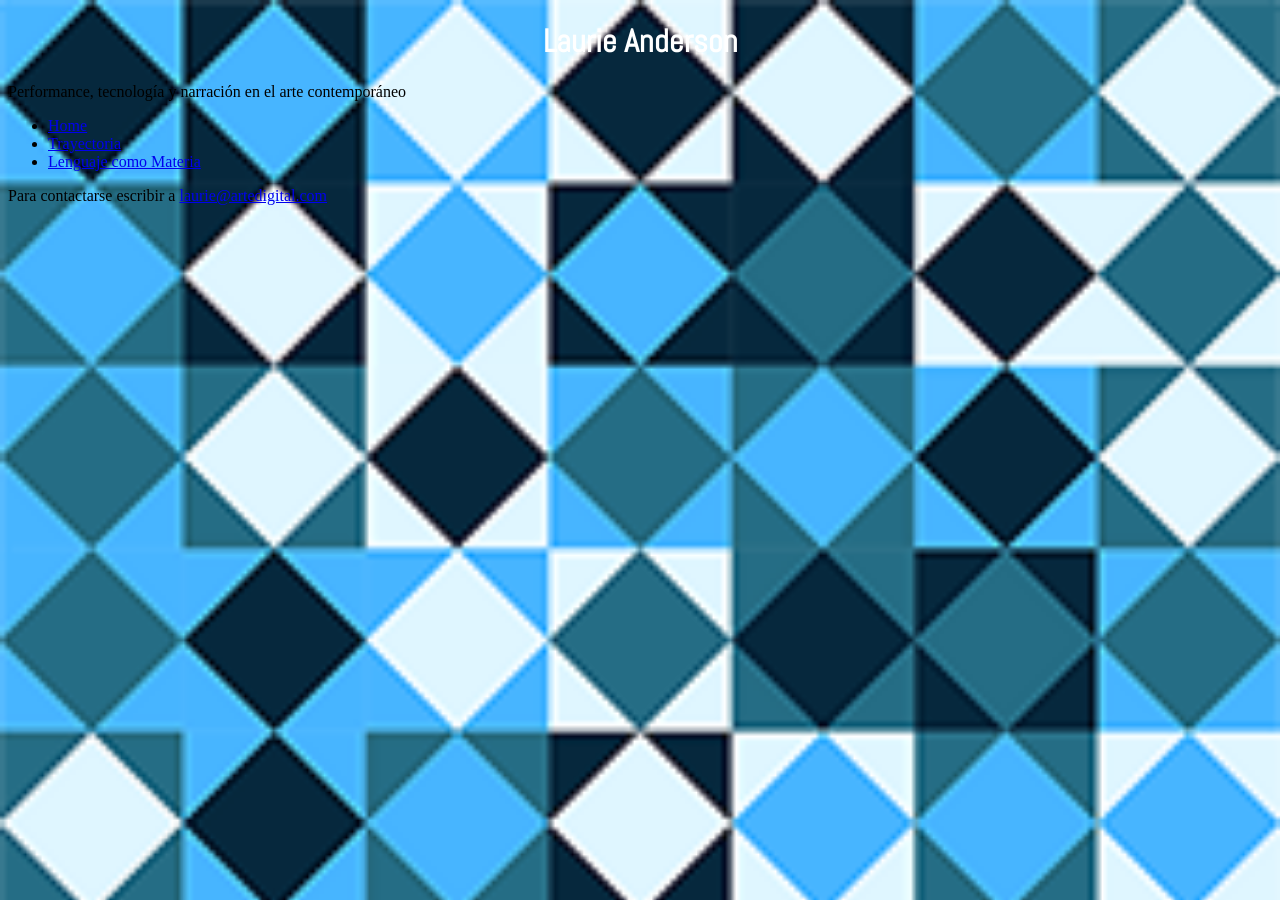
==== lenguajeComoMateria.html @ 3a55c718 "3ero vinculada la fuente de google en las 3 páginas y la hoja de estilos. Las 3 páginas tienen defin" ====
<!DOCTYPE html>
<html lang="en">
<head>
    <meta charset="UTF-8">
    <title>Lenguaje como Materia</title>
    <link href="https://fonts.googleapis.com/css2?family=Abel&family=Lato:ital,wght@0,100;0,300;0,400;0,700;0,900;1,100;1,300;1,400;1,700;1,900&display=swap" rel="stylesheet">
    <link rel="stylesheet" href="css/estilos.css">
</head>
<body>
   <header>
     <h1>Laurie Anderson</h1>
     <p>Performance, tecnología y narración en el arte contemporáneo</p>
         <nav>
             <ul>
                 <li><a href="index.html">Home</a></li>
                 <li><a href="trayectoria.html">Trayectoria</a></li> 
                 <li><a href="lenguajeComoMateria.html">Lenguaje como Materia</a></li>
             </ul>
         </nav>
   </header>

   <footer>
     <p>Para contactarse escribir a <a href="mailto: laurie@artedigital.com">laurie@artedigital.com</a></p>
   </footer>
</body>
</html>
---- css/estilos.css ----
body {
    background-image: url(../img/fondo.png);
    background-size: cover;
    background-repeat: no-repeat;
}
h1 {
    font-family: 'Abel', sans-serif;
    color: white;
    text-align: center;

}
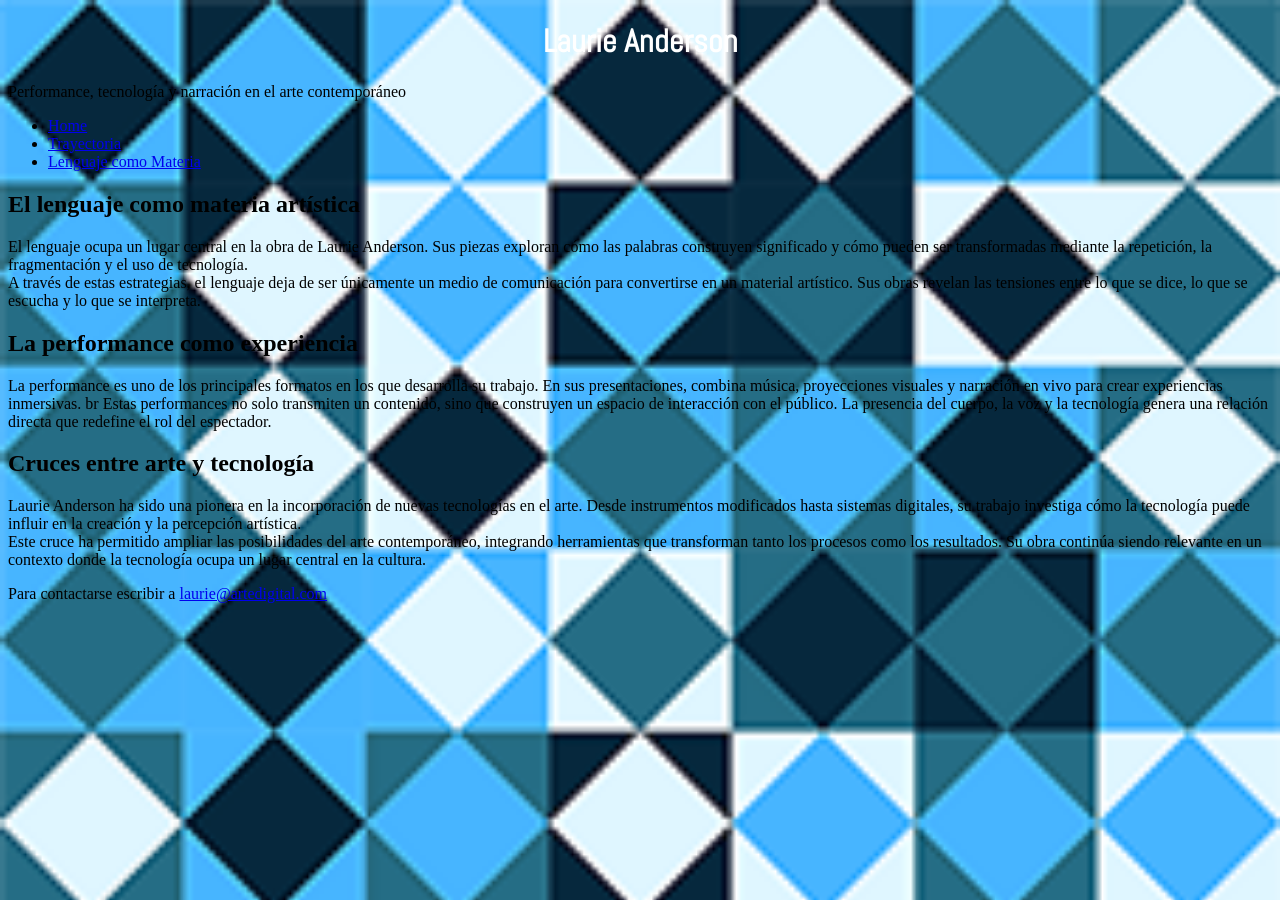
==== commit aeab4ded: "4to versión con la distribución semántica de los contenidos de las 3 paginas" ====
--- a/lenguajeComoMateria.html
+++ b/lenguajeComoMateria.html
@@ -7,6 +7,7 @@
     <link rel="stylesheet" href="css/estilos.css">
 </head>
 <body>
+    
    <header>
      <h1>Laurie Anderson</h1>
      <p>Performance, tecnología y narración en el arte contemporáneo</p>
@@ -19,8 +20,35 @@
          </nav>
    </header>
 
+   <article>
+     <section>
+         <h2>El lenguaje como materia artística</h2>
+             <p>El lenguaje ocupa un lugar central en la obra de Laurie Anderson. Sus piezas exploran cómo las palabras construyen significado y cómo pueden ser transformadas mediante la repetición, la fragmentación y el uso de tecnología. <br>
+
+             A través de estas estrategias, el lenguaje deja de ser únicamente un medio de comunicación para convertirse en un material artístico. Sus obras revelan las tensiones entre lo que se dice, lo que se escucha y lo que se interpreta.
+             </p>
+     </section>
+
+     <section>
+         <h2>La performance como experiencia</h2>
+             <p>La performance es uno de los principales formatos en los que desarrolla su trabajo. En sus presentaciones, combina música, proyecciones visuales y narración en vivo para crear experiencias inmersivas. br
+ 
+             Estas performances no solo transmiten un contenido, sino que construyen un espacio de interacción con el público. La presencia del cuerpo, la voz y la tecnología genera una relación directa que redefine el rol del espectador.
+             </p>
+     </section>
+
+     <section>
+         <h2>Cruces entre arte y tecnología</h2>
+             <p>Laurie Anderson ha sido una pionera en la incorporación de nuevas tecnologías en el arte. Desde instrumentos modificados hasta sistemas digitales, su trabajo investiga cómo la tecnología puede influir en la creación y la percepción artística. <br>
+
+             Este cruce ha permitido ampliar las posibilidades del arte contemporáneo, integrando herramientas que transforman tanto los procesos como los resultados. Su obra continúa siendo relevante en un contexto donde la tecnología ocupa un lugar central en la cultura.
+             </p>
+     </section>
+   </article>
+
    <footer>
      <p>Para contactarse escribir a <a href="mailto: laurie@artedigital.com">laurie@artedigital.com</a></p>
    </footer>
+
 </body>
 </html>
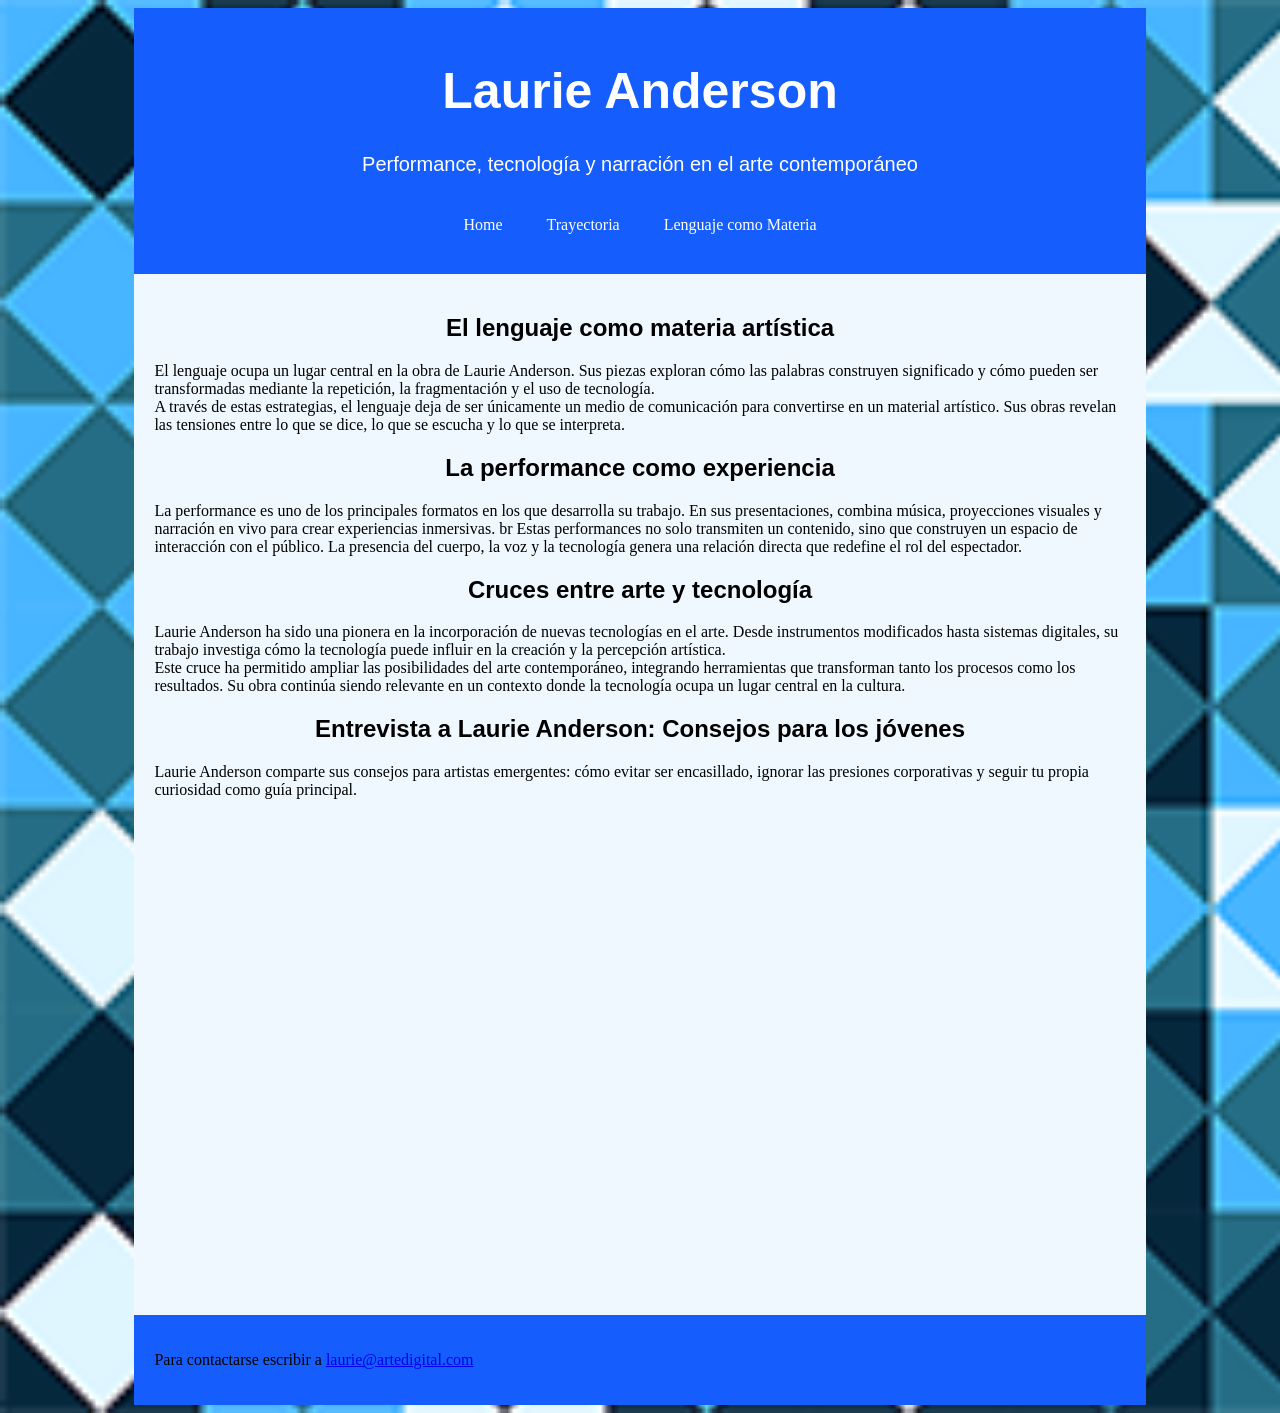
==== commit ddcf115c: "5to Versión con video insertado y detalles de estilos para la barra de navegación" ====
--- a/lenguajeComoMateria.html
+++ b/lenguajeComoMateria.html
@@ -7,7 +7,7 @@
     <link rel="stylesheet" href="css/estilos.css">
 </head>
 <body>
-    
+
    <header>
      <h1>Laurie Anderson</h1>
      <p>Performance, tecnología y narración en el arte contemporáneo</p>
@@ -44,6 +44,15 @@
              Este cruce ha permitido ampliar las posibilidades del arte contemporáneo, integrando herramientas que transforman tanto los procesos como los resultados. Su obra continúa siendo relevante en un contexto donde la tecnología ocupa un lugar central en la cultura.
              </p>
      </section>
+
+     <section>
+         <h2>Entrevista a Laurie Anderson: Consejos para los jóvenes</h2>
+             <p>Laurie Anderson comparte sus consejos para artistas emergentes: cómo evitar ser encasillado, ignorar las presiones corporativas y seguir tu propia curiosidad como guía principal.</p>
+
+             <iframe width="1309" height="480" src="https://www.youtube.com/embed/Vzt2p4XkKco" title="Laurie Anderson Interview: Advice to the Young" frameborder="0" allow="accelerometer; autoplay; clipboard-write; encrypted-media; gyroscope; picture-in-picture; web-share" referrerpolicy="strict-origin-when-cross-origin" allowfullscreen></iframe>
+             
+     </section>
+
    </article>
 
    <footer>
--- a/css/estilos.css
+++ b/css/estilos.css
@@ -1,11 +1,101 @@
+/*estilos body*/
+
 body {
     background-image: url(../img/fondo.png);
     background-size: cover;
     background-repeat: no-repeat;
 }
-h1 {
-    font-family: 'Abel', sans-serif;
+
+/*estilos header*/
+
+h1  {
+    font-family: 'Lato', sans-serif;
+    font-size: 50px;
     color: white;
     text-align: center;
 
-}+}
+
+header p {
+    font-family: 'Lato', sans-serif;
+    font-size: 20px;
+    color: white;
+    text-align: center;
+
+}
+
+
+header {
+    box-sizing: border-box;   
+    width: 80%;
+    max-width: 1820px;
+    margin: 0 auto;          
+    padding: 20px;
+    background-color: #155DFC;
+}
+
+nav ul {
+    list-style: none;     
+    padding: 0;           
+    margin: 0;            
+    text-align: center;   
+}
+
+nav ul li {
+    display: inline-block; 
+    padding: 20px;         
+}
+ 
+nav ul li:hover a {
+    color: rgb(12, 54, 116);         
+    text-decoration: none; 
+}
+
+nav ul li a {
+    color: white;         
+    text-decoration: none; 
+} 
+
+
+/*estilos article*/
+
+h2 {
+    font-family: 'Lato', sans-serif;
+    color: black;
+    text-align: center;
+
+}
+
+
+article {
+    box-sizing: border-box;   
+    width: 80%;
+    max-width: 1820px;
+    margin: 0 auto;          
+    padding: 20px;
+    background-color: aliceblue;
+}
+
+img {
+    display: block;
+    margin: 0 auto;
+    width: 80%;
+}
+
+iframe {
+    display: block;
+    margin: 0 auto;
+    width: 80%;
+}
+
+/*estilos footer*/
+
+footer {
+    box-sizing: border-box;   
+    width: 80%;
+    max-width: 1820px;
+    margin: 0 auto;          
+    padding: 20px;
+    background-color: #155DFC;
+}
+    
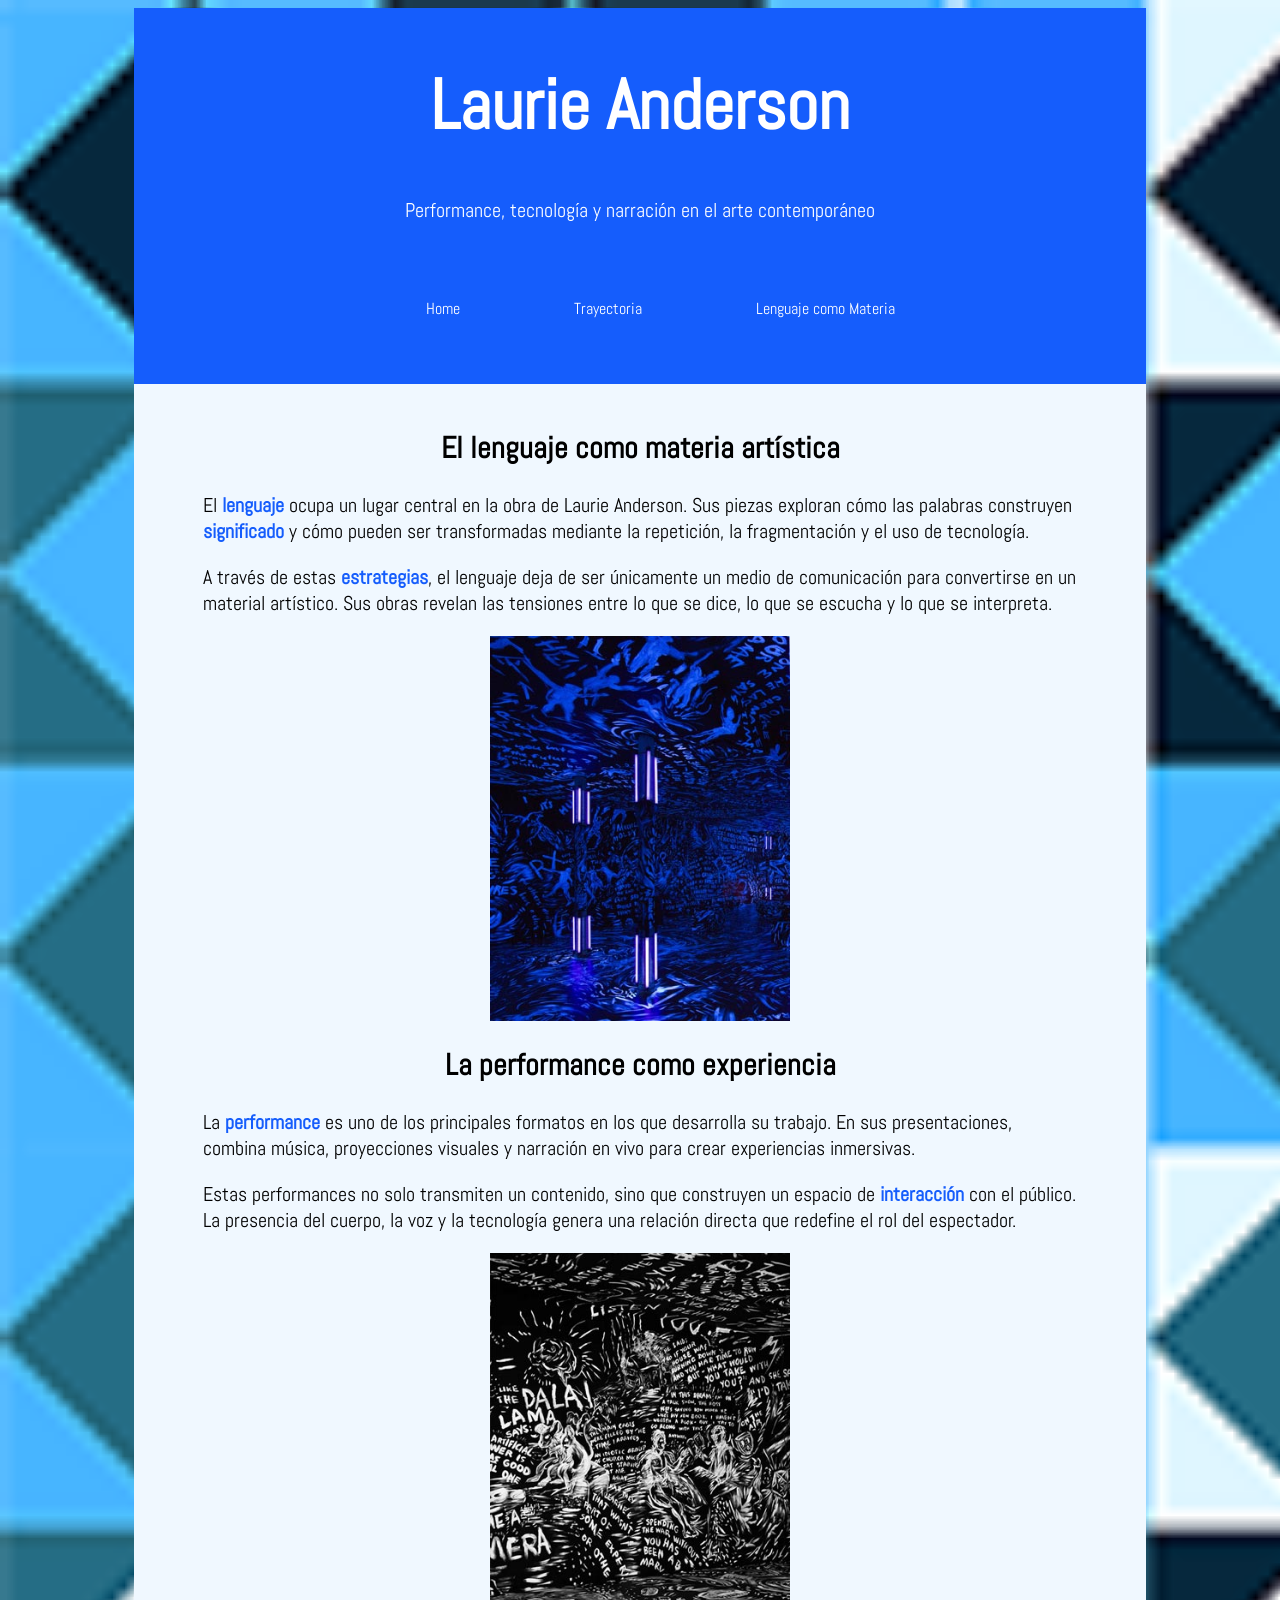
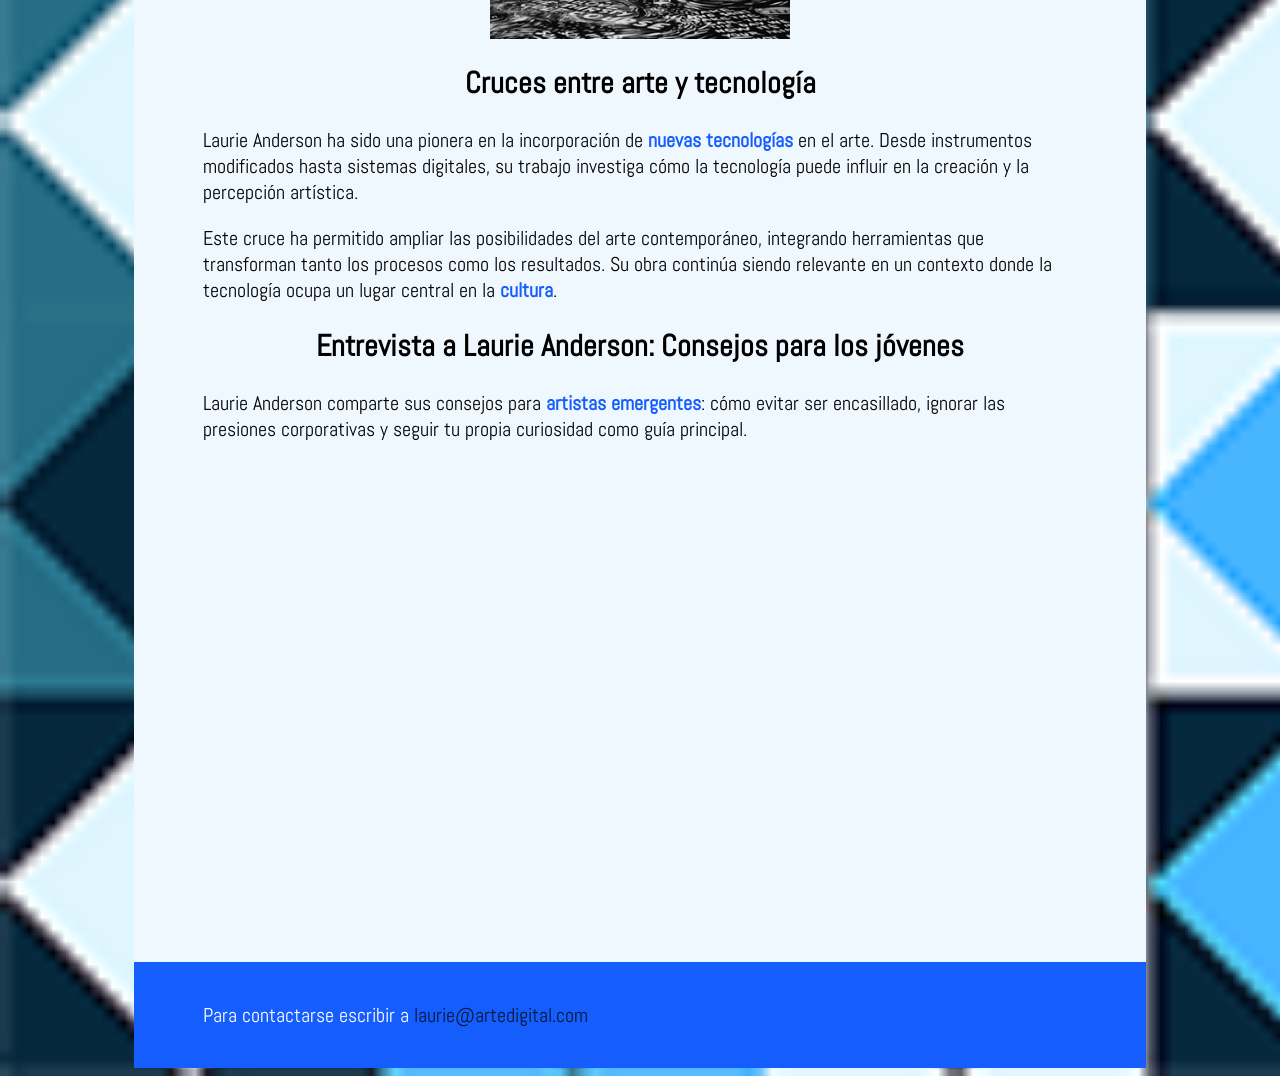
==== commit cc3f8c9e: "6to versión antes de pasarlo por la IA para que me recomiende mejoras" ====
--- a/lenguajeComoMateria.html
+++ b/lenguajeComoMateria.html
@@ -1,5 +1,5 @@
 <!DOCTYPE html>
-<html lang="en">
+<html lang="es">
 <head>
     <meta charset="UTF-8">
     <title>Lenguaje como Materia</title>
@@ -23,36 +23,39 @@
    <article>
      <section>
          <h2>El lenguaje como materia artística</h2>
-             <p>El lenguaje ocupa un lugar central en la obra de Laurie Anderson. Sus piezas exploran cómo las palabras construyen significado y cómo pueden ser transformadas mediante la repetición, la fragmentación y el uso de tecnología. <br>
+             <p>El <strong>lenguaje</strong> ocupa un lugar central en la obra de Laurie Anderson. Sus piezas exploran cómo las palabras construyen <strong>significado</strong> y cómo pueden ser transformadas mediante la repetición, la fragmentación y el uso de tecnología.</p>
 
-             A través de estas estrategias, el lenguaje deja de ser únicamente un medio de comunicación para convertirse en un material artístico. Sus obras revelan las tensiones entre lo que se dice, lo que se escucha y lo que se interpreta.
+             <p>A través de estas <strong>estrategias</strong>, el lenguaje deja de ser únicamente un medio de comunicación para convertirse en un material artístico. Sus obras revelan las tensiones entre lo que se dice, lo que se escucha y lo que se interpreta.
              </p>
+
+             <img src="./img/anderson-4.jpg" alt="instalación de realidad virtual Chalkroom, creada por la artista Laurie Anderson junto con Hsin-Chien Huang">
      </section>
 
      <section>
          <h2>La performance como experiencia</h2>
-             <p>La performance es uno de los principales formatos en los que desarrolla su trabajo. En sus presentaciones, combina música, proyecciones visuales y narración en vivo para crear experiencias inmersivas. br
+             <p>La <strong>performance</strong> es uno de los principales formatos en los que desarrolla su trabajo. En sus presentaciones, combina música, proyecciones visuales y narración en vivo para crear experiencias inmersivas.</p>
  
-             Estas performances no solo transmiten un contenido, sino que construyen un espacio de interacción con el público. La presencia del cuerpo, la voz y la tecnología genera una relación directa que redefine el rol del espectador.
+             <p>Estas performances no solo transmiten un contenido, sino que construyen un espacio de <strong>interacción</strong> con el público. La presencia del cuerpo, la voz y la tecnología genera una relación directa que redefine el rol del espectador.
              </p>
+
+             <img src="./img/anderson-3.jpg" alt="instalación artística de Laurie Anderson titulada The Weather">
      </section>
 
      <section>
          <h2>Cruces entre arte y tecnología</h2>
-             <p>Laurie Anderson ha sido una pionera en la incorporación de nuevas tecnologías en el arte. Desde instrumentos modificados hasta sistemas digitales, su trabajo investiga cómo la tecnología puede influir en la creación y la percepción artística. <br>
+             <p>Laurie Anderson ha sido una pionera en la incorporación de <strong>nuevas tecnologías</strong> en el arte. Desde instrumentos modificados hasta sistemas digitales, su trabajo investiga cómo la tecnología puede influir en la creación y la percepción artística.</p>
 
-             Este cruce ha permitido ampliar las posibilidades del arte contemporáneo, integrando herramientas que transforman tanto los procesos como los resultados. Su obra continúa siendo relevante en un contexto donde la tecnología ocupa un lugar central en la cultura.
+             <p>Este cruce ha permitido ampliar las posibilidades del arte contemporáneo, integrando herramientas que transforman tanto los procesos como los resultados. Su obra continúa siendo relevante en un contexto donde la tecnología ocupa un lugar central en la <strong>cultura</strong>.
              </p>
      </section>
 
      <section>
          <h2>Entrevista a Laurie Anderson: Consejos para los jóvenes</h2>
-             <p>Laurie Anderson comparte sus consejos para artistas emergentes: cómo evitar ser encasillado, ignorar las presiones corporativas y seguir tu propia curiosidad como guía principal.</p>
+             <p>Laurie Anderson comparte sus consejos para <strong>artistas emergentes</strong>: cómo evitar ser encasillado, ignorar las presiones corporativas y seguir tu propia curiosidad como guía principal.</p>
 
              <iframe width="1309" height="480" src="https://www.youtube.com/embed/Vzt2p4XkKco" title="Laurie Anderson Interview: Advice to the Young" frameborder="0" allow="accelerometer; autoplay; clipboard-write; encrypted-media; gyroscope; picture-in-picture; web-share" referrerpolicy="strict-origin-when-cross-origin" allowfullscreen></iframe>
-             
+
      </section>
-
    </article>
 
    <footer>
--- a/css/estilos.css
+++ b/css/estilos.css
@@ -9,15 +9,15 @@
 /*estilos header*/
 
 h1  {
-    font-family: 'Lato', sans-serif;
-    font-size: 50px;
+    font-family: 'Abel', sans-serif;
+    font-size: 70px;
     color: white;
     text-align: center;
 
 }
 
 header p {
-    font-family: 'Lato', sans-serif;
+    font-family: 'Abel', sans-serif;
     font-size: 20px;
     color: white;
     text-align: center;
@@ -29,25 +29,27 @@
     box-sizing: border-box;   
     width: 80%;
     max-width: 1820px;
+    height: auto;
     margin: 0 auto;          
-    padding: 20px;
+    padding: 5px;
     background-color: #155DFC;
 }
 
 nav ul {
     list-style: none;     
-    padding: 0;           
-    margin: 0;            
+    margin: 5px;            
     text-align: center;   
 }
 
 nav ul li {
+    font-family: 'Abel', sans-serif;
     display: inline-block; 
-    padding: 20px;         
+    padding: 5px;   
+    margin: 50px;      
 }
  
 nav ul li:hover a {
-    color: rgb(12, 54, 116);         
+    color: rgb(7, 25, 53);         
     text-decoration: none; 
 }
 
@@ -60,7 +62,8 @@
 /*estilos article*/
 
 h2 {
-    font-family: 'Lato', sans-serif;
+    font-family: 'Abel', sans-serif;
+    font-size: 30px;
     color: black;
     text-align: center;
 
@@ -76,17 +79,73 @@
     background-color: aliceblue;
 }
 
+p {
+    display: block;
+    margin: 20px auto;
+    width: 90%;
+    font-family: 'Abel', sans-serif;
+    font-size: 20px;
+    color: black;
+    text-align: left;
+
+}
+
+strong {
+    color: #155DFC;
+}
+
+section ul {     
+    margin: 5px;            
+    text-align: left;   
+}
+
+section ul li {
+    font-family: 'Abel', sans-serif;
+    font-size: 30px;
+    list-style: square;
+    display: block; 
+    padding: 5px;   
+    margin: 20px;      
+}
+
 img {
+    display: block;
+    margin: 0 auto;
+    width: 300px;
+    height: auto;
+}
+
+#home {
+    width: 80%;
+    height: auto;
+}
+
+#trayectoria {
+    width: 80%;
+    height: auto;
+}
+iframe {
     display: block;
     margin: 0 auto;
     width: 80%;
 }
 
-iframe {
-    display: block;
-    margin: 0 auto;
-    width: 80%;
+/*estilos Home*/
+
+#cita {
+    font-family: 'Abel', sans-serif;
+    background-color: aquamarine;
+    font-size: 30px;
+    color: white;
+    margin-top: 20px;
 }
+
+#cita p {
+    font-family: amarante, static;
+    padding: 10px;
+    text-align: center;
+}
+
 
 /*estilos footer*/
 
@@ -98,4 +157,15 @@
     padding: 20px;
     background-color: #155DFC;
 }
+
+footer p {
+    font-family: 'Abel', sans-serif;
+    font-size: 20px;
+    color: white;
+}
+
+footer p a {
+    color: rgb(7, 25, 53);         
+    text-decoration: none; 
+}
     
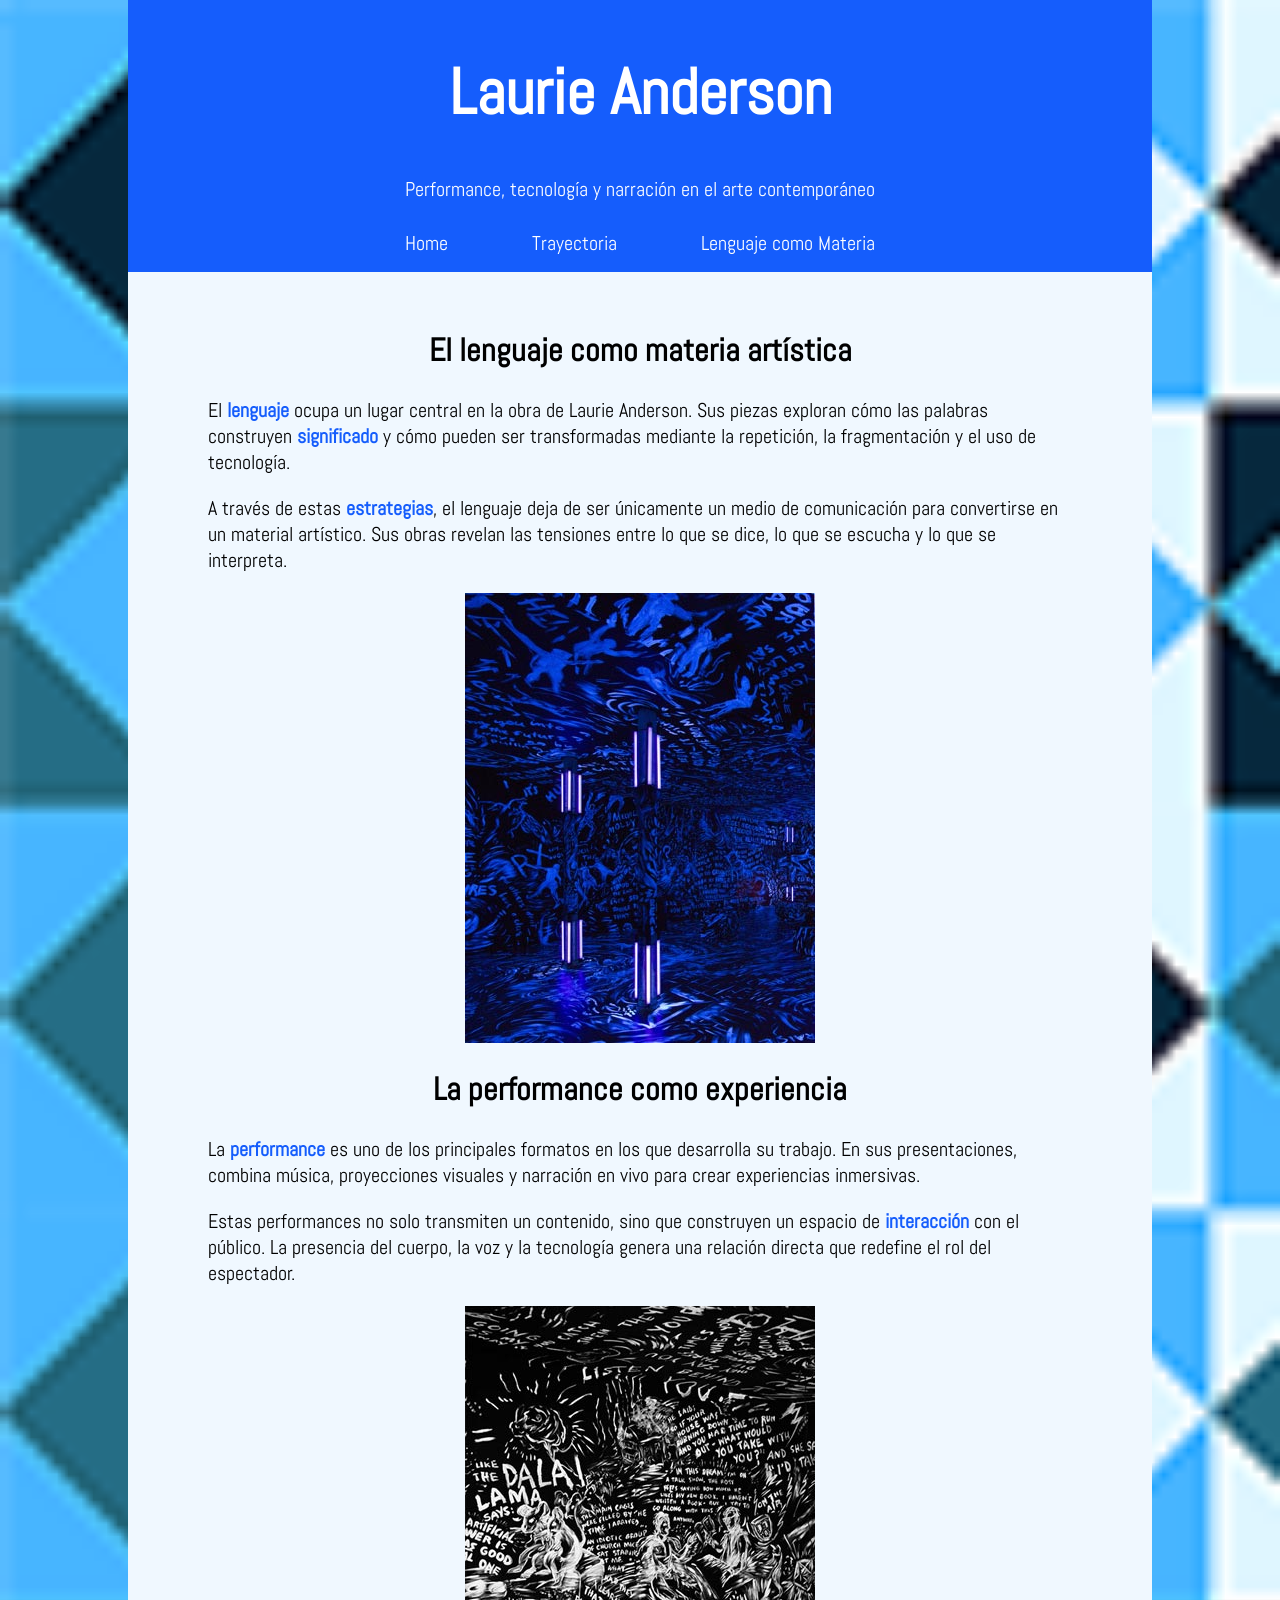
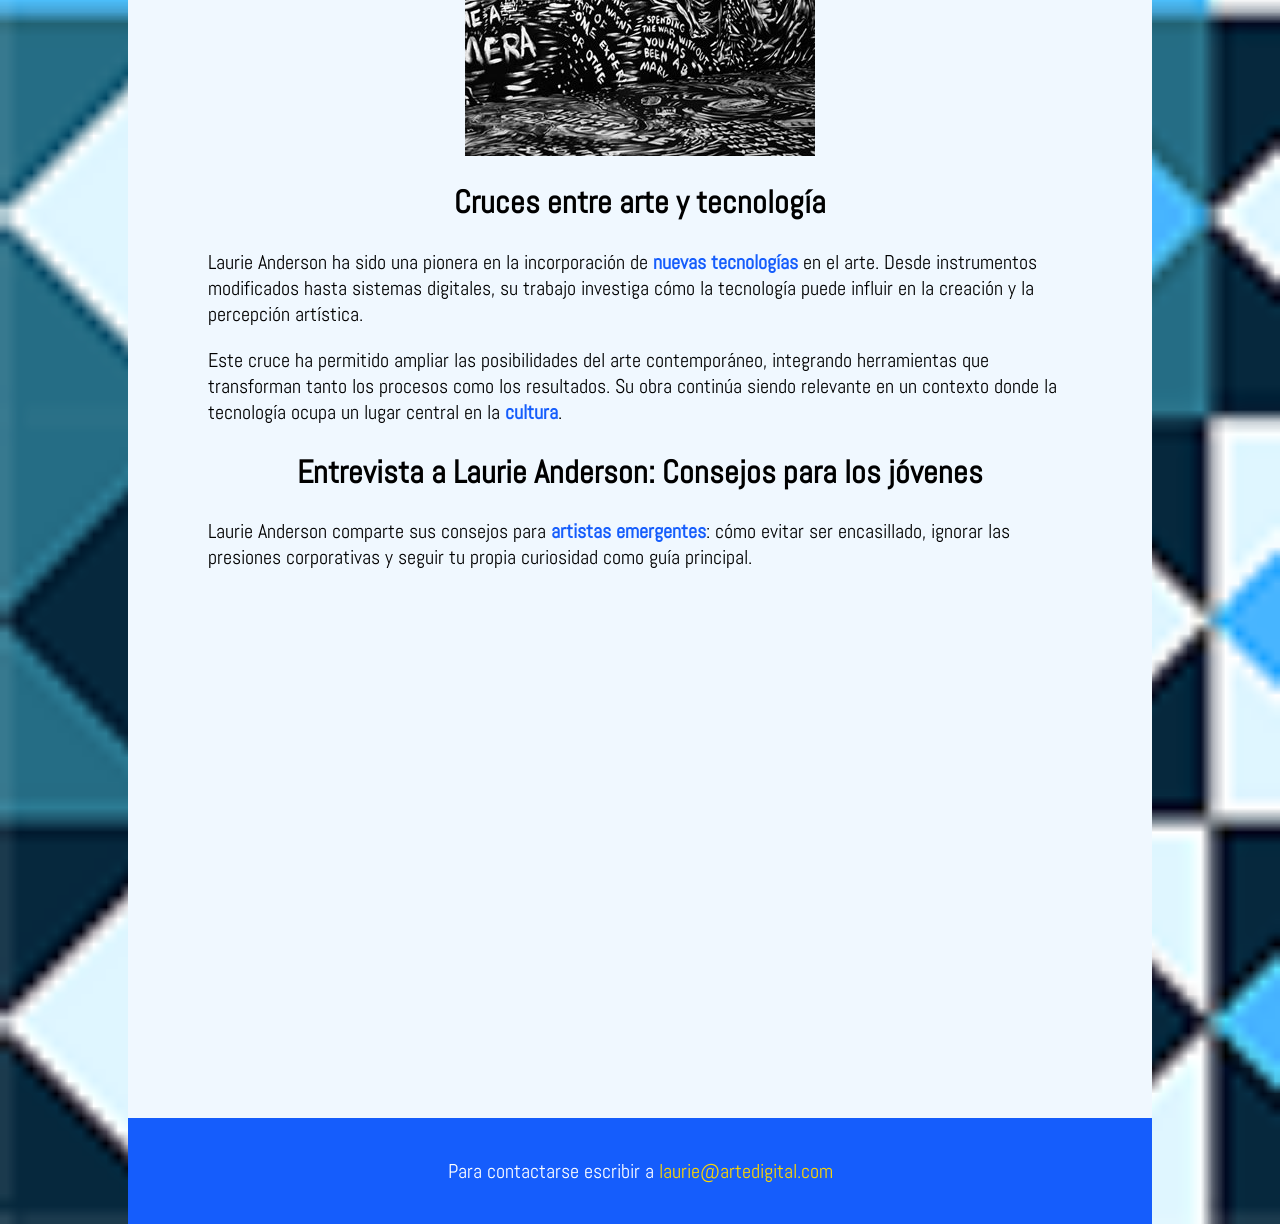
==== commit 26b1cd6c: "7mo Versión con correción con IA, ajustes mas que nada en la parte de proporciones y medidas en el c" ====
--- a/lenguajeComoMateria.html
+++ b/lenguajeComoMateria.html
@@ -3,7 +3,7 @@
 <head>
     <meta charset="UTF-8">
     <title>Lenguaje como Materia</title>
-    <link href="https://fonts.googleapis.com/css2?family=Abel&family=Lato:ital,wght@0,100;0,300;0,400;0,700;0,900;1,100;1,300;1,400;1,700;1,900&display=swap" rel="stylesheet">
+    <link href="https://fonts.googleapis.com/css2?family=Abel&display=swap" rel="stylesheet">
     <link rel="stylesheet" href="css/estilos.css">
 </head>
 <body>
--- a/css/estilos.css
+++ b/css/estilos.css
@@ -1,93 +1,86 @@
-/*estilos body*/
-
+/* estilos body */
 body {
     background-image: url(../img/fondo.png);
     background-size: cover;
     background-repeat: no-repeat;
+    margin: 0;
+    padding: 0;
 }
 
-/*estilos header*/
-
-h1  {
+/* estilos header */
+h1 {
     font-family: 'Abel', sans-serif;
-    font-size: 70px;
+    font-size: 4rem; /* antes 70px */
     color: white;
     text-align: center;
-
 }
 
 header p {
     font-family: 'Abel', sans-serif;
-    font-size: 20px;
+    font-size: 1.25rem; /* antes 20px */
     color: white;
     text-align: center;
-
 }
-
 
 header {
     box-sizing: border-box;   
     width: 80%;
-    max-width: 1820px;
-    height: auto;
+    max-width: 1200px; /* más estándar que 1820px */
     margin: 0 auto;          
-    padding: 5px;
+    padding: 0.5rem;
     background-color: #155DFC;
 }
 
 nav ul {
     list-style: none;     
-    margin: 5px;            
+    margin: 0;            
+    padding: 0;
     text-align: center;   
 }
 
 nav ul li {
     font-family: 'Abel', sans-serif;
     display: inline-block; 
-    padding: 5px;   
-    margin: 50px;      
-}
- 
-nav ul li:hover a {
-    color: rgb(7, 25, 53);         
-    text-decoration: none; 
+    padding: 0.5rem;   
+    margin: 0 2rem; /* antes 50px */
 }
 
 nav ul li a {
     color: white;         
     text-decoration: none; 
-} 
+    font-size: 1.25rem;
+}
 
+nav ul li a:hover {
+    color: #FFD700; /* contraste más claro en hover */
+    text-decoration: underline;
+}
 
-/*estilos article*/
-
+/* estilos article */
 h2 {
     font-family: 'Abel', sans-serif;
-    font-size: 30px;
+    font-size: 2rem; /* antes 30px */
     color: black;
     text-align: center;
-
 }
-
 
 article {
     box-sizing: border-box;   
     width: 80%;
-    max-width: 1820px;
+    max-width: 1200px;
     margin: 0 auto;          
-    padding: 20px;
+    padding: 2rem;
     background-color: aliceblue;
 }
 
 p {
     display: block;
-    margin: 20px auto;
+    margin: 1.25rem auto;
     width: 90%;
     font-family: 'Abel', sans-serif;
-    font-size: 20px;
+    font-size: 1.25rem; /* antes 20px */
     color: black;
     text-align: left;
-
 }
 
 strong {
@@ -95,77 +88,68 @@
 }
 
 section ul {     
-    margin: 5px;            
+    margin: 0;            
+    padding: 0;
     text-align: left;   
 }
 
 section ul li {
     font-family: 'Abel', sans-serif;
-    font-size: 30px;
+    font-size: 1.5rem; /* antes 30px */
     list-style: square;
     display: block; 
-    padding: 5px;   
-    margin: 20px;      
+    padding: 0.5rem;   
+    margin: 1rem 0;      
 }
 
 img {
     display: block;
-    margin: 0 auto;
-    width: 300px;
+    margin: 1rem auto;
+    max-width: 100%; /* responsivo */
     height: auto;
 }
 
-#home {
-    width: 80%;
-    height: auto;
+iframe {
+    display: block;
+    margin: 1rem auto;
+    width: 100%;       /* antes fijo */
+    max-width: 80%;
+    aspect-ratio: 16/9; /* mantiene proporción */
 }
 
-#trayectoria {
-    width: 80%;
-    height: auto;
-}
-iframe {
-    display: block;
-    margin: 0 auto;
-    width: 80%;
-}
-
-/*estilos Home*/
-
+/* estilos Home */
 #cita {
     font-family: 'Abel', sans-serif;
     background-color: aquamarine;
-    font-size: 30px;
+    font-size: 1.875rem; /* antes 30px */
     color: white;
-    margin-top: 20px;
+    margin-top: 1.25rem;
+    padding: 1rem;
 }
 
 #cita p {
-    font-family: amarante, static;
-    padding: 10px;
+    font-family: 'Franklin Gothic Medium', 'Arial Narrow', Arial, sans-serif;
     text-align: center;
 }
 
-
-/*estilos footer*/
-
+/* estilos footer */
 footer {
     box-sizing: border-box;   
     width: 80%;
-    max-width: 1820px;
+    max-width: 1200px;
     margin: 0 auto;          
-    padding: 20px;
+    padding: 1.25rem;
     background-color: #155DFC;
 }
 
 footer p {
     font-family: 'Abel', sans-serif;
-    font-size: 20px;
+    font-size: 1.25rem;
     color: white;
+    text-align: center;
 }
 
 footer p a {
-    color: rgb(7, 25, 53);         
+    color: #FFD700; /* contraste mejorado */
     text-decoration: none; 
-}
-    +}   
